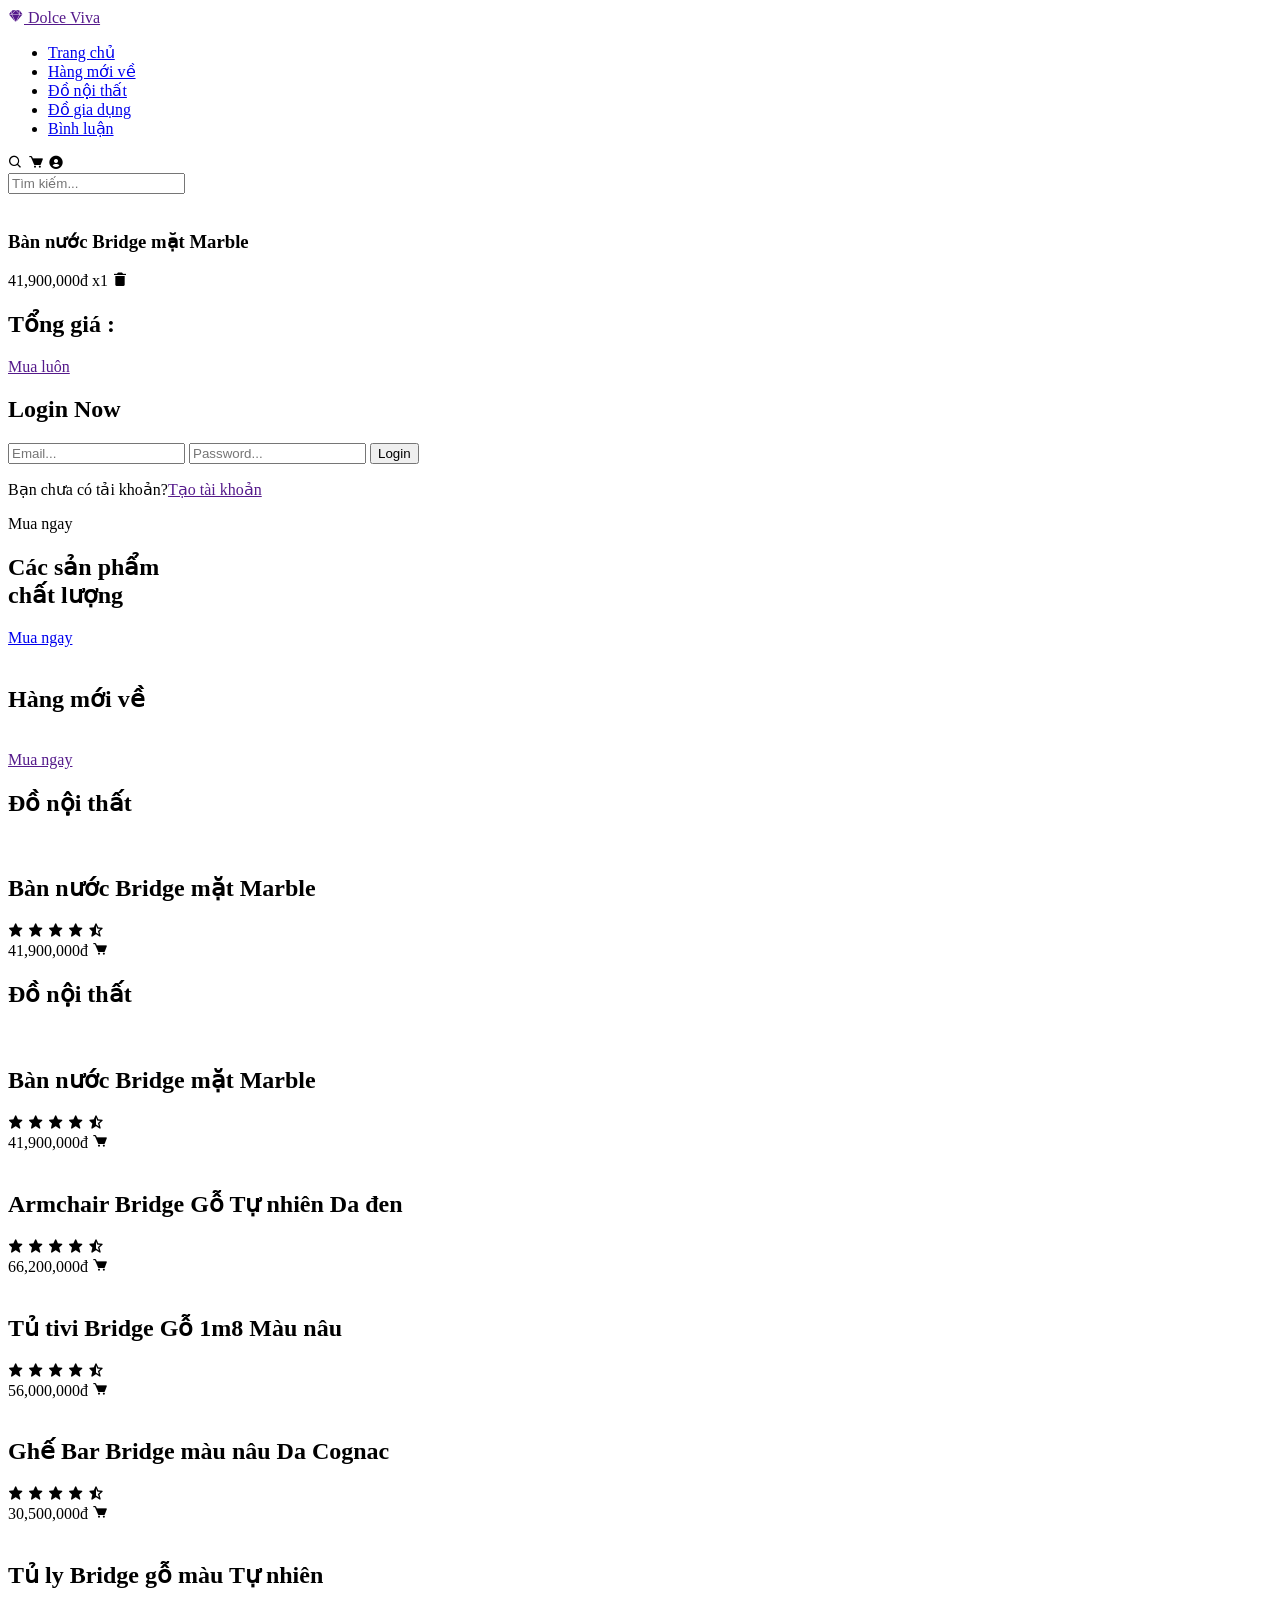
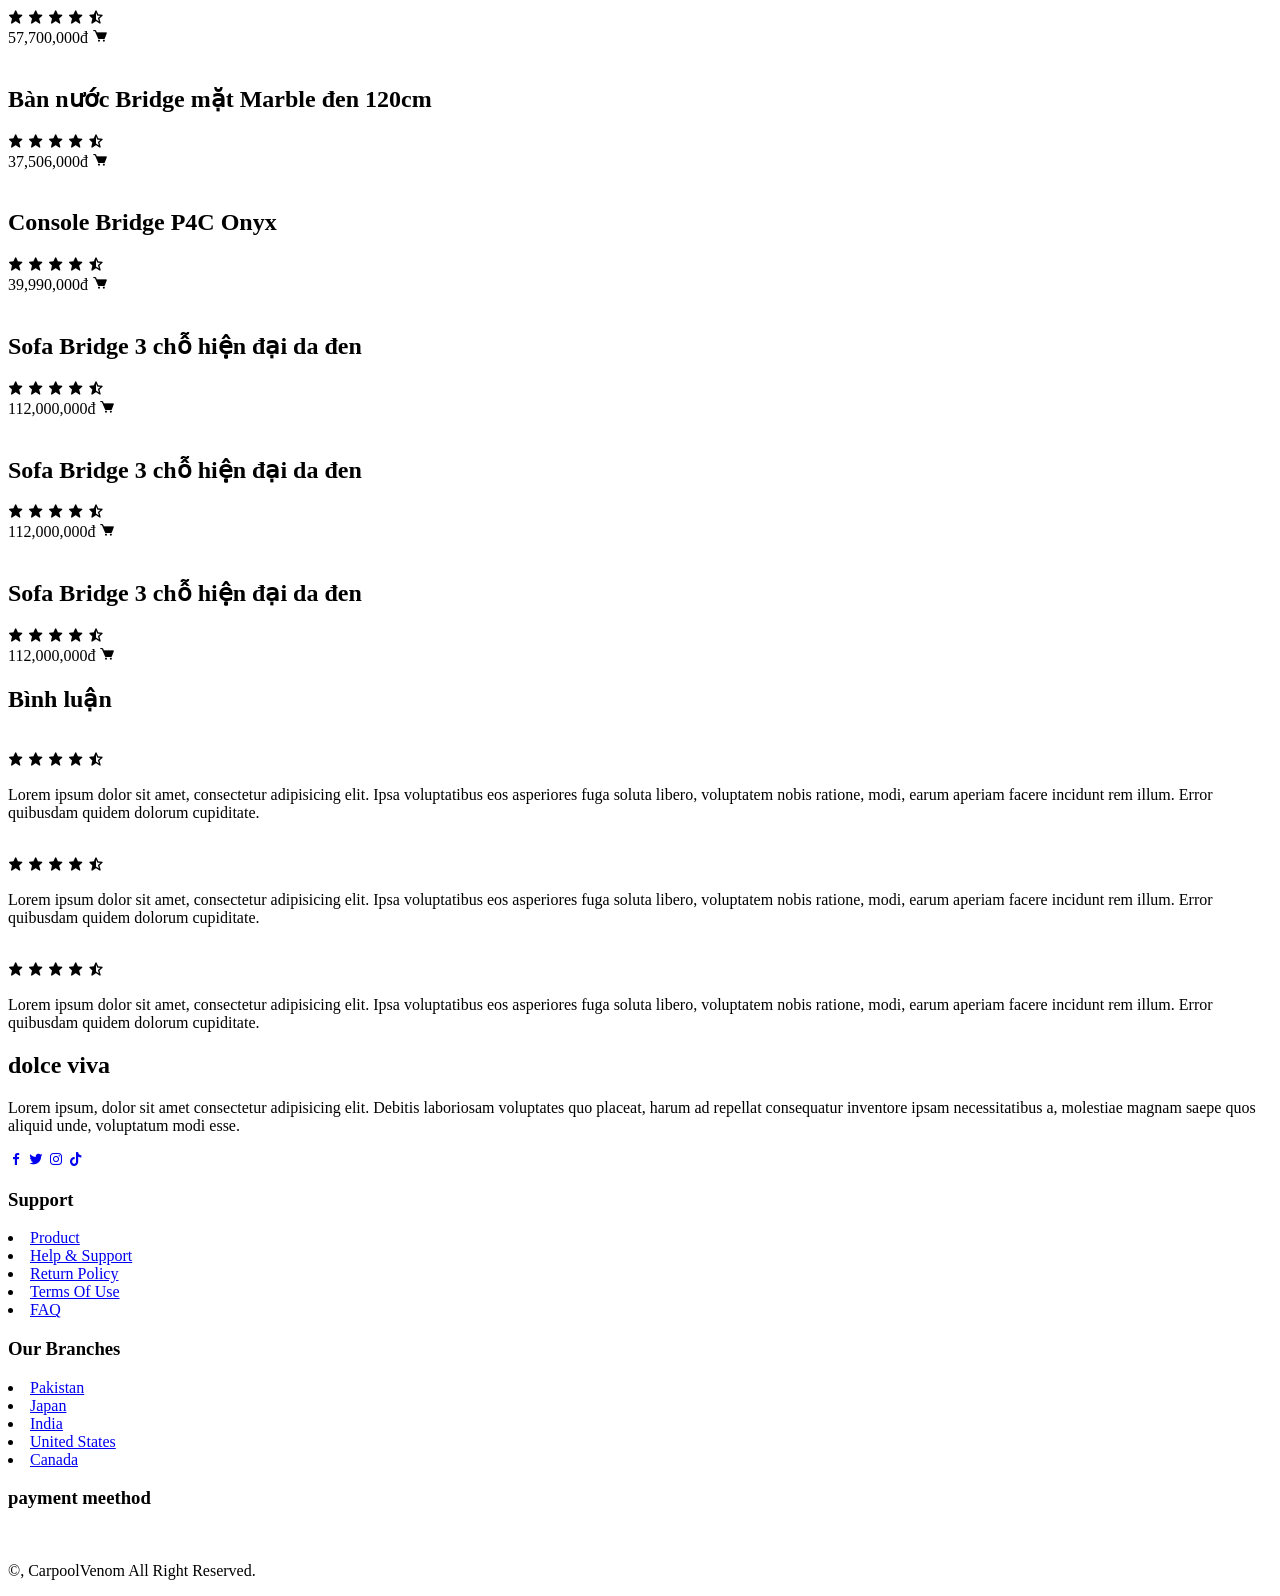
==== index.html @ e6e4c454 "first commit" ====
<!DOCTYPE html>
<html lang="en">
<head>
    <meta charset="UTF-8">
    <meta http-equiv="X-UA-Compatible" content="IE=edge">
    <meta name="viewport" content="width=device-width, initial-scale=1.0">
    <title>Selling housewares and furniture website</title>
    <!-- Link Css -->
    <link rel="stylesheet" href="./style.css">
    <!-- Box icon -->
    <link rel="stylesheet" href="https://cdn.jsdelivr.net/npm/boxicons@latest/css/boxicons.min.css">
    <!-- Link Swiper's CSS -->
    <link rel="stylesheet" href="https://cdn.jsdelivr.net/npm/swiper@9/swiper-bundle.min.css" />
</head>
<body>
    <!-- Navbar -->
    <header class="shadow">
        <a href="" class="logo"> <i class='bx bxl-sketch'></i> Dolce Viva</a>

        <ul class="navbar">
            <li><a href="#">Trang chủ</a></li>
            <li><a href="#">Hàng mới về</a></li>
            <li><a href="#">Đồ nội thất</a></li>
            <li><a href="#">Đồ gia dụng</a></li>
            <li><a href="#">Bình luận</a></li>
        </ul>

        <!-- Icons -->
        <div class="navbar-icons">
            <!-- <i class='bx bx-menu' id="menu-icons"></i> -->
            <i class='bx bx-search' id="search-icons"></i>
            <i class='bx bxs-cart' id="cart-icons"></i>
            <i class='bx bxs-user-circle' id="user-icons"></i>
        </div>

        <!-- search box -->
        <div class="search-box">
            <input type="search" name="" id="" placeholder="Tìm kiếm...">
        </div>

        <!-- cart box -->
        <div class="cart">
            <div class="box">
                <img src="https://nhaxinh.com/wp-content/uploads/2021/10/ban-nuoc-bridge-82524-600x400.jpg" alt="">
                <div class="text">
                    <h3>Bàn nước Bridge mặt Marble</h3>
                    <span>41,900,000đ</span>
                    <span>x1</span>
                    <i class='bx bxs-trash-alt'></i>
                </div>
            </div>
            <h2>Tổng giá :</h2>
            <a href="" class="btn">Mua luôn</a>
        </div>
        <!-- user -->
        <div class="user">
            <h2>Login Now</h2>
            <input type="email" placeholder="Email...">
            <input type="password" placeholder="Password...">
            <input type="submit" value="Login" class="btn-login">
            <p>Bạn chưa có tải khoản?<a href="">Tạo tài khoản</a></p>
        </div>
    </header>
    <!-- Trang chủ -->
    <section class="home" id="home">
        <div class="home-text">
            <span>Mua ngay</span>
            <h1>Các sản phẩm <br> chất lượng</h1>
            <a href="#" class="btn">Mua ngay</a>
        </div>

        <div class="home-ing">
            <img src="https://img.freepik.com/free-photo/beauty-people-emotions-summer-leisure-vacation-concept-carefree-happy-asian-girl-vacation-tourist-holding-shopping-bags-wearing-sunglasses-smiling-satisfied-pink-background_1258-59507.jpg?w=1380&t=st=1686368656~exp=1686369256~hmac=c075f1f63b581433fc8c62a193cb0176d4f9ed21163c696beaa10bffa3d0d5d4" alt="">
        </div>
    </section>
    <!-- Hàng mới về -->
    <section class="new" id="new">
        <div class="heading">
            <h1>Hàng <span>mới về</span></h1>
        </div>
        <div class="swiper new-arrival">
            <div class="swiper-wrapper">
                <div class="swiper-slide box">
                    <img src="https://img.freepik.com/free-psd/two-seater-gray-sofa-with-two-cushions-isolated_176382-98.jpg?size=626&ext=jpg&ga=GA1.2.679291507.1686368391&semt=sph" alt="">
                    <div class="context">
                        <a href="" class="btn">Mua ngay</a>
                    </div>
                </div>

                <div class="swiper-slide box">
                    <img src="https://img.freepik.com/free-photo/gray-sofa-white-living-room-with-copy-space_43614-918.jpg?size=626&ext=jpg&ga=GA1.2.679291507.1686368391&semt=sph" alt="">
                    <div class="context">
                        <a href="" class="btn">Mua ngay</a>
                    </div>
                </div>

                <div class="swiper-slide box">
                    <img src="https://img.freepik.com/free-vector/household-appliances-realistic-composition_1284-65307.jpg?size=626&ext=jpg&ga=GA1.2.679291507.1686368391&semt=sph" alt="">
                    <div class="context">
                        <a href="" class="btn">Mua ngay</a>
                    </div>
                </div>

                <div class="swiper-slide box">
                    <img src="https://img.freepik.com/free-photo/empty-modern-room-with-furniture_23-2149178335.jpg?size=626&ext=jpg&ga=GA1.2.679291507.1686368391&semt=sph" alt="">
                    <div class="context">
                        <a href="" class="btn">Mua ngay</a>
                    </div>
                </div>

                <div class="swiper-slide box">
                    <img src="https://img.freepik.com/free-photo/room-interior-design_23-2148899451.jpg?size=626&ext=jpg&ga=GA1.2.679291507.1686368391&semt=sph" alt="">
                    <div class="context">
                        <a href="" class="btn">Mua ngay</a>
                    </div>
                </div>

                <div class="swiper-slide box">
                    <img src="https://img.freepik.com/premium-photo/sofa-from-china-with-white-backdrop_872147-18218.jpg?size=626&ext=jpg&ga=GA1.1.679291507.1686368391&semt=sph" alt="">
                    <div class="context">
                        <a href="" class="btn">Mua ngay</a>
                    </div>
                </div>
            </div>
        </div>
    </section>
    <!-- Đồ nội thất -->
    <section class="products" id="products">
        <div class="heading">
            <h1>Đồ <span>nội thất</span></h1>
        </div>

        <div class="product-container" id="product">
            <div class="box">
                <img src="https://nhaxinh.com/wp-content/uploads/2021/10/ban-nuoc-bridge-82524-600x400.jpg" alt="">
                <div class="content">
                    <h2>Bàn nước Bridge mặt Marble</h2>
    
                    <div class="stars">
                        <i class='bx bxs-star'></i>
                        <i class='bx bxs-star'></i>
                        <i class='bx bxs-star'></i>
                        <i class='bx bxs-star'></i>
                        <i class='bx bxs-star-half'></i>
                    </div>
    
                    <span>41,900,000đ</span>
                    <i class='bx bxs-cart'></i>
                </div>
            </div>
    </section>
    
    <section class="products" id="products">
        <div class="heading">
            <h1>Đồ <span>nội thất</span></h1>
        </div>

        <div class="product-container">
            <div class="box">
                <img src="https://nhaxinh.com/wp-content/uploads/2021/10/ban-nuoc-bridge-82524-600x400.jpg" alt="">
                <div class="content">
                    <h2>Bàn nước Bridge mặt Marble</h2>
    
                    <div class="stars">
                        <i class='bx bxs-star'></i>
                        <i class='bx bxs-star'></i>
                        <i class='bx bxs-star'></i>
                        <i class='bx bxs-star'></i>
                        <i class='bx bxs-star-half'></i>
                    </div>
    
                    <span>41,900,000đ</span>
                    <i class='bx bxs-cart'></i>
                </div>
            </div>
            
            <div class="box">
                <img src="https://nhaxinh.com/wp-content/uploads/2021/10/armchair_bridge_black_1.jpg" alt="">
                <div class="content">
                    <h2>Armchair Bridge Gỗ Tự nhiên Da đen</h2>
    
                    <div class="stars">
                        <i class='bx bxs-star'></i>
                        <i class='bx bxs-star'></i>
                        <i class='bx bxs-star'></i>
                        <i class='bx bxs-star'></i>
                        <i class='bx bxs-star-half'></i>
                    </div>
    
                    <span>66,200,000đ</span>
                    <i class='bx bxs-cart'></i>
                </div>
            </div>

            <div class="box">
                <img src="https://nhaxinh.com/wp-content/uploads/2021/10/1000-san-pham-nha-xinh48-600x400.jpg" alt="">
                <div class="content">
                    <h2>Tủ tivi Bridge Gỗ 1m8 Màu nâu</h2>
    
                    <div class="stars">
                        <i class='bx bxs-star'></i>
                        <i class='bx bxs-star'></i>
                        <i class='bx bxs-star'></i>
                        <i class='bx bxs-star'></i>
                        <i class='bx bxs-star-half'></i>
                    </div>
    
                    <span>56,000,000đ</span>
                    <i class='bx bxs-cart'></i>
                </div>
            </div>
            
            <div class="box">
                <img src="https://nhaxinh.com/wp-content/uploads/2022/05/ghe-bar-bridge-mau-nau-cognac-go-soi.jpg" alt="">
                <div class="content">
                    <h2>Ghế Bar Bridge màu nâu Da Cognac</h2>
    
                    <div class="stars">
                        <i class='bx bxs-star'></i>
                        <i class='bx bxs-star'></i>
                        <i class='bx bxs-star'></i>
                        <i class='bx bxs-star'></i>
                        <i class='bx bxs-star-half'></i>
                    </div>
    
                    <span>30,500,000đ</span>
                    <i class='bx bxs-cart'></i>
                </div>
            </div>
            
            <div class="box">
                <img src="https://nhaxinh.com/wp-content/uploads/2021/10/1000-tu-tivi-bridge-600x400.jpg" alt="">
                <div class="content">
                    <h2>Tủ ly Bridge gỗ màu Tự nhiên</h2>
    
                    <div class="stars">
                        <i class='bx bxs-star'></i>
                        <i class='bx bxs-star'></i>
                        <i class='bx bxs-star'></i>
                        <i class='bx bxs-star'></i>
                        <i class='bx bxs-star-half'></i>
                    </div>
    
                    <span>57,700,000đ</span>
                    <i class='bx bxs-cart'></i>
                </div>
            </div>
            
            <div class="box">
                <img src="https://nhaxinh.com/wp-content/uploads/2021/10/84909-1000x666-1-600x400.jpg" alt="">
                <div class="content">
                    <h2>Bàn nước Bridge mặt Marble đen 120cm</h2>
                    <div class="stars">
                        <i class='bx bxs-star'></i>
                        <i class='bx bxs-star'></i>
                        <i class='bx bxs-star'></i>
                        <i class='bx bxs-star'></i>
                        <i class='bx bxs-star-half'></i>
                    </div>
    
                    <span>37,506,000đ</span>
                    <i class='bx bxs-cart'></i>
                </div>
            </div>
            
            <div class="box">
                <img src="https://nhaxinh.com/wp-content/uploads/2021/10/82528-1000x666-1-600x400.jpg" alt="">
                <div class="content">
                    <h2>Console Bridge P4C Onyx</h2>
    
                    <div class="stars">
                        <i class='bx bxs-star'></i>
                        <i class='bx bxs-star'></i>
                        <i class='bx bxs-star'></i>
                        <i class='bx bxs-star'></i>
                        <i class='bx bxs-star-half'></i>
                    </div>
    
                    <span>39,990,000đ</span>
                    <i class='bx bxs-cart'></i>
                </div>
            </div>
            
            <div class="box">
                <img src="https://nhaxinh.com/wp-content/uploads/2021/10/sofa-bride-go-goi-da-bo-that-cao-cap-hien-dai-dang-cap-sang-trong-600x400.jpg" alt="">
                <div class="content">
                    <h2>Sofa Bridge 3 chỗ hiện đại da đen</h2>
    
                    <div class="stars">
                        <i class='bx bxs-star'></i>
                        <i class='bx bxs-star'></i>
                        <i class='bx bxs-star'></i>
                        <i class='bx bxs-star'></i>
                        <i class='bx bxs-star-half'></i>
                    </div>
    
                    <span>112,000,000đ</span>
                    <i class='bx bxs-cart'></i>
                </div>
            </div>
            
            <div class="box">
                <img src="https://nhaxinh.com/wp-content/uploads/2021/10/sofa-bride-go-goi-da-bo-that-cao-cap-hien-dai-dang-cap-sang-trong-600x400.jpg" alt="">
                <div class="content">
                    <h2>Sofa Bridge 3 chỗ hiện đại da đen</h2>
    
                    <div class="stars">
                        <i class='bx bxs-star'></i>
                        <i class='bx bxs-star'></i>
                        <i class='bx bxs-star'></i>
                        <i class='bx bxs-star'></i>
                        <i class='bx bxs-star-half'></i>
                    </div>
    
                    <span>112,000,000đ</span>
                    <i class='bx bxs-cart'></i>
                </div>
            </div>

            <div class="box">
                <img src="https://nhaxinh.com/wp-content/uploads/2021/10/sofa-bride-go-goi-da-bo-that-cao-cap-hien-dai-dang-cap-sang-trong-600x400.jpg" alt="">
                <div class="content">
                    <h2>Sofa Bridge 3 chỗ hiện đại da đen</h2>
    
                    <div class="stars">
                        <i class='bx bxs-star'></i>
                        <i class='bx bxs-star'></i>
                        <i class='bx bxs-star'></i>
                        <i class='bx bxs-star'></i>
                        <i class='bx bxs-star-half'></i>
                    </div>
    
                    <span>112,000,000đ</span>
                    <i class='bx bxs-cart'></i>
                </div>
            </div>
        </div>
    </section>
    <!-- Bình luận -->
    <section class="reviews" id="reviews">
        <div class="heading">
            <h1>Bình <span>luận</span></h1>
        </div>
        <div class="reviews-container">
            <div class="box">
                <img src="https://img.freepik.com/free-photo/two-asian-pretty-cheerful-ladies-sisters_171337-2077.jpg?size=626&ext=jpg&ga=GA1.2.679291507.1686368391&semt=sph" alt="">
                <div class="stars">
                    <i class='bx bxs-star'></i>
                    <i class='bx bxs-star'></i>
                    <i class='bx bxs-star'></i>
                    <i class='bx bxs-star'></i>
                    <i class='bx bxs-star-half'></i>
                </div>
                <p>Lorem ipsum dolor sit amet, consectetur adipisicing elit. Ipsa voluptatibus eos asperiores fuga soluta libero, voluptatem nobis ratione, modi, earum aperiam facere incidunt rem illum. Error quibusdam quidem dolorum cupiditate.</p>
            </div>

            <div class="box">
                <img src="https://img.freepik.com/free-photo/two-asian-pretty-cheerful-ladies-sisters_171337-2077.jpg?size=626&ext=jpg&ga=GA1.2.679291507.1686368391&semt=sph" alt="">
                <div class="stars">
                    <i class='bx bxs-star'></i>
                    <i class='bx bxs-star'></i>
                    <i class='bx bxs-star'></i>
                    <i class='bx bxs-star'></i>
                    <i class='bx bxs-star-half'></i>
                </div>
                <p>Lorem ipsum dolor sit amet, consectetur adipisicing elit. Ipsa voluptatibus eos asperiores fuga soluta libero, voluptatem nobis ratione, modi, earum aperiam facere incidunt rem illum. Error quibusdam quidem dolorum cupiditate.</p>
            </div>

            <div class="box">
                <img src="https://img.freepik.com/free-photo/two-asian-pretty-cheerful-ladies-sisters_171337-2077.jpg?size=626&ext=jpg&ga=GA1.2.679291507.1686368391&semt=sph" alt="">
                <div class="stars">
                    <i class='bx bxs-star'></i>
                    <i class='bx bxs-star'></i>
                    <i class='bx bxs-star'></i>
                    <i class='bx bxs-star'></i>
                    <i class='bx bxs-star-half'></i>
                </div>
                <p>Lorem ipsum dolor sit amet, consectetur adipisicing elit. Ipsa voluptatibus eos asperiores fuga soluta libero, voluptatem nobis ratione, modi, earum aperiam facere incidunt rem illum. Error quibusdam quidem dolorum cupiditate.</p>
            </div>
        </div>   
    </section>
    <!-- end-trang -->
    <section class="footer">
        <div class="footer-box">
            <h2>dolce viva</h2>
            <p>Lorem ipsum, dolor sit amet consectetur adipisicing elit. Debitis laboriosam voluptates quo placeat, harum ad repellat consequatur inventore ipsam necessitatibus a, molestiae magnam saepe quos aliquid unde, voluptatum modi esse.</p>

            <div class="social">
                <a href="#"><i class='bx bxl-facebook'></i></a>
                <a href="#"><i class='bx bxl-twitter'></i></a>
                <a href="#"><i class='bx bxl-instagram'></i></a>
                <a href="#"><i class='bx bxl-tiktok'></i></a>
            </div>
        </div>
        <div class="footer-box">
            <h3>Support</h3>
            <li><a href="#">Product</a></li>
            <li><a href="#">Help & Support</a></li>
            <li><a href="#">Return Policy</a></li>
            <li><a href="#">Terms Of Use</a></li>
            <li><a href="#">FAQ</a></li>
        </div>
        <div class="footer-box">
            <h3>Our Branches</h3>
            <li><a href="#">Pakistan</a></li>
            <li><a href="#">Japan</a></li>
            <li><a href="#">India</a></li>
            <li><a href="#">United States</a></li>
            <li><a href="#">Canada</a></li>
        </div>
        <div class="footer-box">
            <h3>payment meethod</h3>
            <div class="payment">
                <img src="https://img.freepik.com/free-icon/visa_318-202971.jpg?size=626&ext=jpg&ga=GA1.1.679291507.1686368391&semt=sph" alt="">
                <img src="https://img.freepik.com/premium-vector/initial-letter-m-b-logo-design-vector-graphic-alphabet-symbol-corporate-business-identity_565585-1203.jpg?size=626&ext=jpg&ga=GA1.1.679291507.1686368391&semt=ais" alt="">
                <img src="https://img.freepik.com/free-icon/paypal_318-258901.jpg?size=626&ext=jpg&ga=GA1.1.679291507.1686368391&semt=sph" alt="">
                <img src="https://img.freepik.com/free-vector/money-delivery-bank_53876-28371.jpg?size=626&ext=jpg&ga=GA1.1.679291507.1686368391&semt=ais" alt="">
            </div>
        </div>
    </section>
    <!-- copyright -->
    <section class="copyright">
        <p>&#169, CarpoolVenom All Right Reserved.</p>
    </section>
    <!-- Swiper JS -->
    <script src="https://cdn.jsdelivr.net/npm/swiper@9/swiper-bundle.min.js"></script>
    <!-- Link Js -->
    <script src="./abc.js"></script> 
    <script src="./xz.js"></script>
</body>
</html>
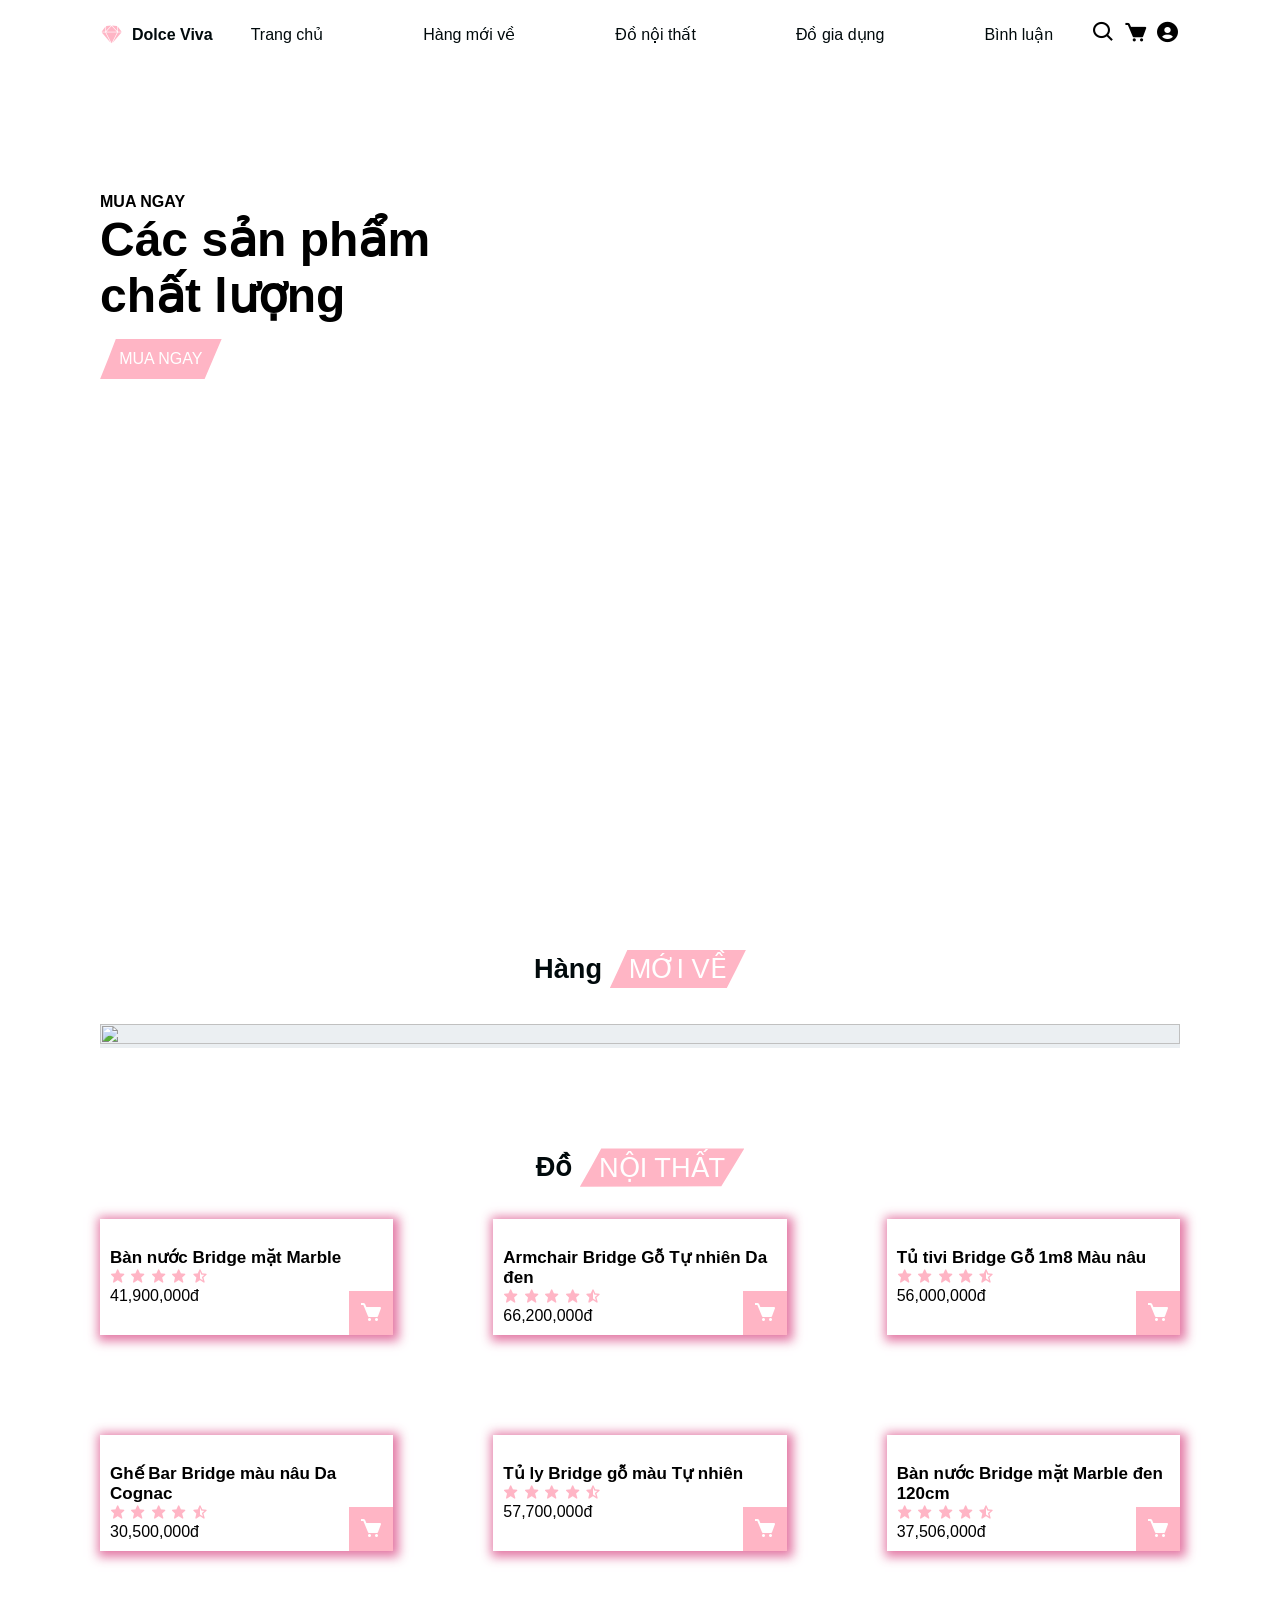
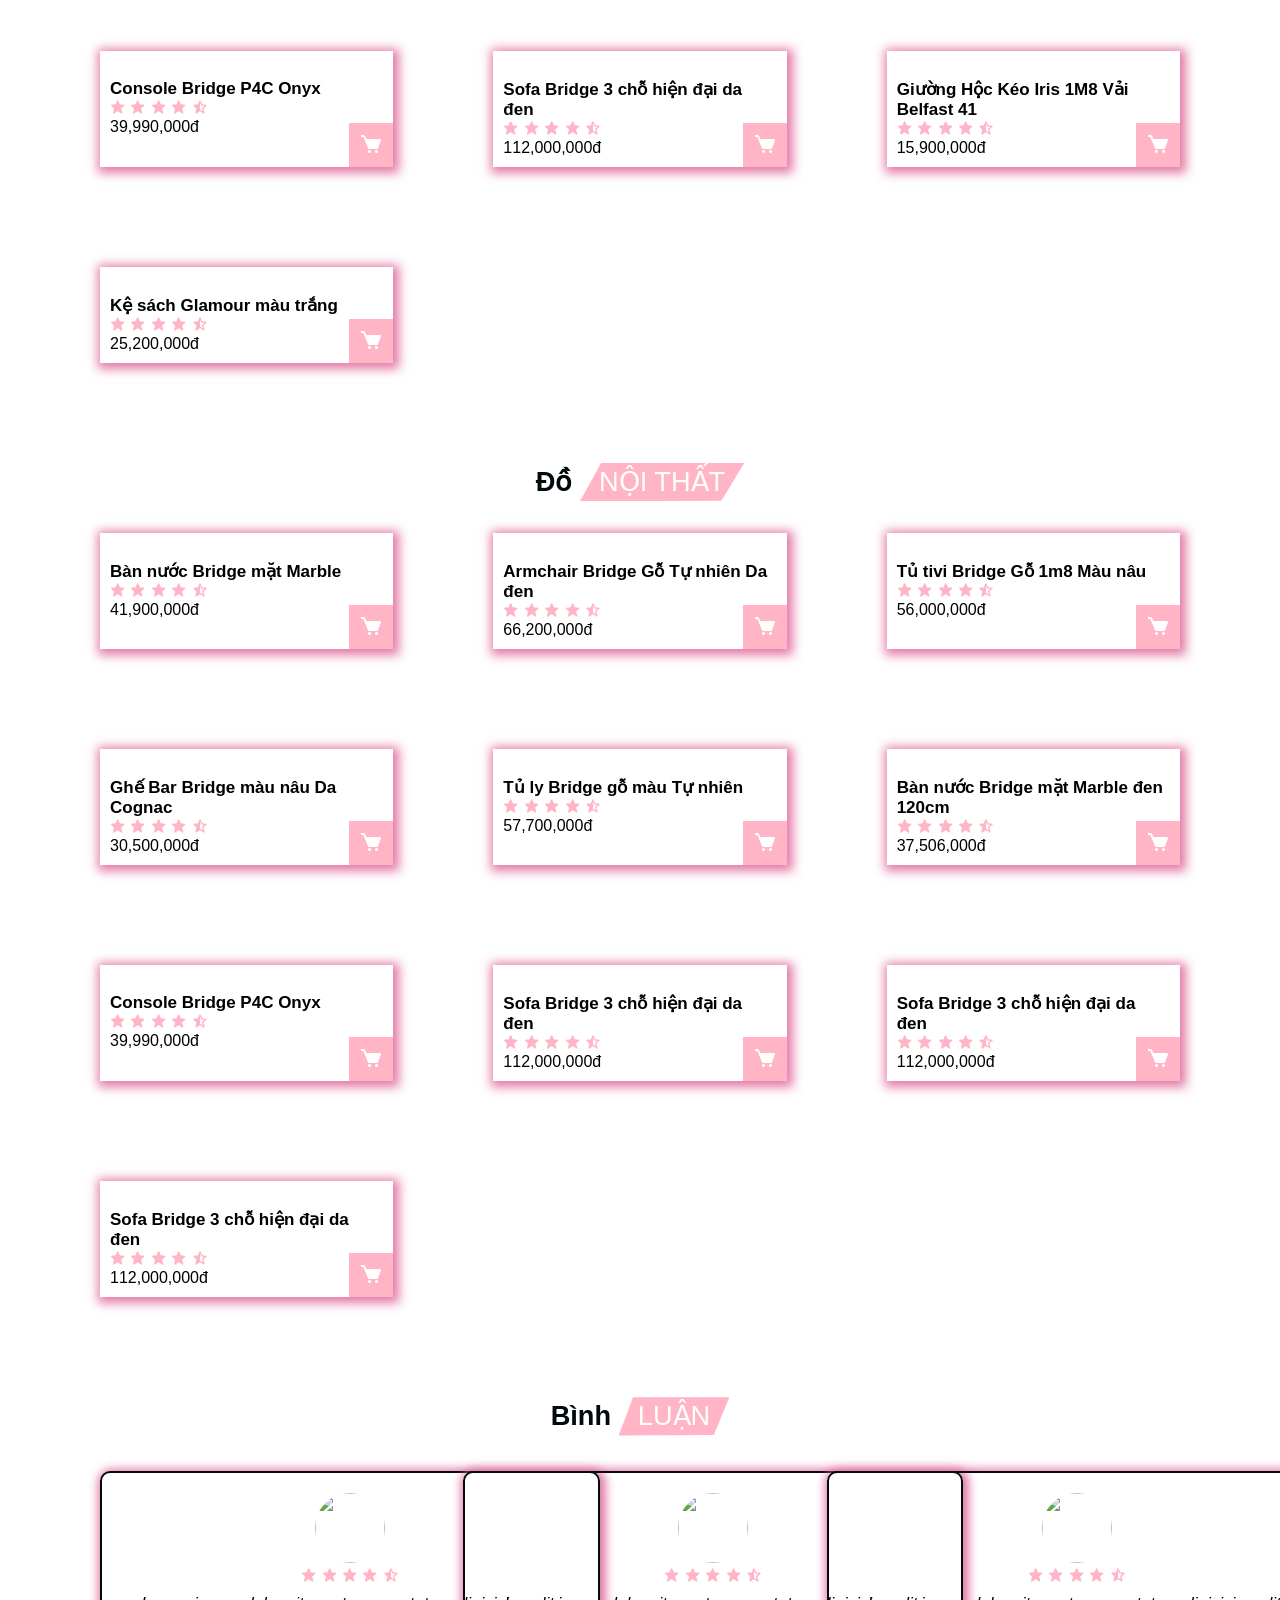
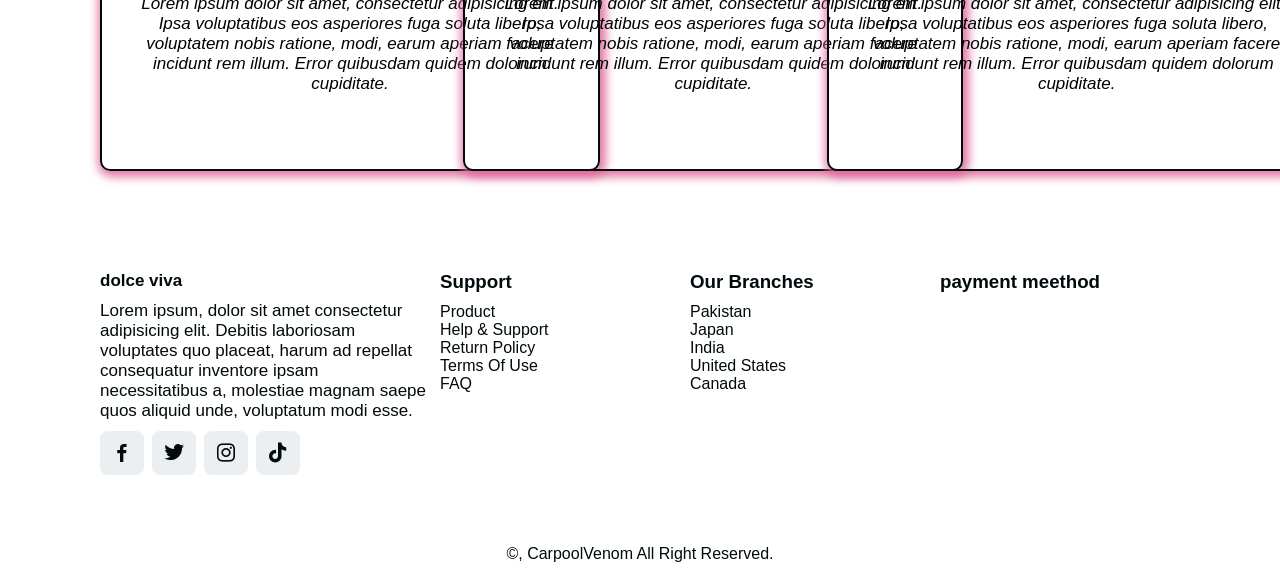
==== commit 56324aec: "update" ====
--- a/index.html
+++ b/index.html
@@ -6,7 +6,7 @@
     <meta name="viewport" content="width=device-width, initial-scale=1.0">
     <title>Selling housewares and furniture website</title>
     <!-- Link Css -->
-    <link rel="stylesheet" href="./style.css">
+    <link rel="stylesheet" href="./css/style.css">
     <!-- Box icon -->
     <link rel="stylesheet" href="https://cdn.jsdelivr.net/npm/boxicons@latest/css/boxicons.min.css">
     <!-- Link Swiper's CSS -->
@@ -425,7 +425,7 @@
     <!-- Swiper JS -->
     <script src="https://cdn.jsdelivr.net/npm/swiper@9/swiper-bundle.min.js"></script>
     <!-- Link Js -->
-    <script src="./abc.js"></script> 
-    <script src="./xz.js"></script>
+    <script src="./js/abc.js"></script> 
+    <script src="./js/xz.js"></script>
 </body>
 </html>
--- a/css/style.css
+++ b/css/style.css
@@ -0,0 +1,397 @@
+/* Google fonts */
+@import url('https://fonts.googleapis.com/css2?family=Poppins&display=swap');
+* {
+    font-family: 'Poppins', sans-serif;
+    margin: 0;
+    padding: 0;
+    box-sizing: border-box;
+    list-style: none;
+    text-decoration: none;
+    scroll-behavior: smooth;
+    /* hiệu ứng khi click vào link trên menu và trang cuộn từ từ tới thành phần tương ứng */
+    scroll-padding-top: 2rem;
+}
+/* :root dùng để chọn lm phần tử gốc */
+:root {
+    --main-color: #FFB5C5;
+    --second-color: #ebeff2;
+    --text-color: #010a0c;
+    --bg-color: #fff;
+    /* box shadow */
+    --box-shadow: 2px 2px 10px 4px rgba(223, 105, 154, 0.89);
+}
+/* Custom Scroll Bar */
+html::-webkit-scrollbar {
+    width: 0.5rem;
+}
+html::-webkit-scrollbar-thumb {
+    background: transparent;
+}
+html::-webkit-scrollbar-track {
+    background: var(--text-color);
+    border-radius: 80px;
+}
+img {
+    width: 100%;
+}
+section {
+    padding: 50px 100px;
+}
+/* Navbar */
+header {
+    position: fixed;
+    width: 100%;
+    top: 0;
+    z-index: 1000;
+    /* z-index là thuộc tính thiết lập thứ tự xếp chồng lên nhau của một phần tử vị trí */
+    display: flex;
+    align-items: center;
+    justify-content: space-between;
+    padding: 20px 100px;
+    transition: 0.5s linear;
+}
+header .shadow {
+    background: var(--bg-color);
+    box-shadow: 0 0 4px rgb(223, 105, 154, 0.89) ;
+}
+.logo {
+    display: flex;
+    align-items: center;
+    font-size: 16px;
+    font-weight: 600;
+    column-gap: 8px;
+    /* 	column-gap: Xác định khoảng cách giữa các cột. */
+    color: var(--text-color);
+}
+.logo .bx {
+    font-size: 24px;
+    color: var(--main-color);
+}
+.navbar {
+    display: flex;
+    column-gap: 100px;
+}
+.navbar a {
+    font-size: 16px;
+    font-weight: 500;
+    /* font-weight: thiết lập độ dày, mỏng của chữ */
+    color: var(--text-color);
+}
+.navbar a:hover {
+    color: var(--main-color);
+}
+.navbar-icons {
+    font-size: 25px;
+    cursor: pointer;
+    z-index: 100000;
+    column-gap: 20px;
+}
+.search-box {
+    position: absolute;
+    top: 110%;
+    right: -100%;
+}
+.search-box input {
+    padding: 10px;
+    border: none;
+    outline: none;
+    border-radius: 8px;
+    width: 280px;
+    box-shadow: var(--box-shadow);
+}
+.search-box.active {
+    right: 16px;
+    transition: 0.2s;
+}
+.cart {
+    position: absolute;
+    right: -100%;
+    top: 110%;
+    display: flex;
+    flex-direction: column;
+    align-items: center;
+    row-gap: 8px;
+    background: var(--bg-color);
+    padding: 20px;
+    border-radius: 8px;
+    box-shadow: var(--box-shadow);
+}
+.cart img {
+    width: 100px;
+}
+
+.cart .box {
+    display: flex;
+    align-items: center;
+    column-gap: 32px;
+}
+
+.cart .box .text h3 {
+    font-size: 16px;
+}
+
+.cart .box .text .bx {
+    font-size: 24px;
+}
+
+.cart .box .text .bx:hover {
+    color: var(--main-color);
+}
+
+.cart h2 {
+    font-size: 1.1rem;
+    font-weight: 600;
+}
+
+.cart.active {
+    right: 16px;
+    transition: 0.2s;
+}
+.user {
+    position: absolute;
+    right: -100%;
+    top: 110%;
+    display: flex;
+    flex-direction: column;
+    align-items: center;
+    row-gap: 8px;
+    background: var(--bg-color);
+    padding: 20px;
+    border-radius: 8px;
+    box-shadow: var(--box-shadow);
+}
+.user h2 {
+    font-size: 20px;
+    color: var(--text-color);
+}
+.user .btn-login {
+    background: var(--main-color);
+    color: var(--bg-color);
+    font-size: 16px;
+    text-transform: uppercase;
+    font-weight: 500;
+    cursor: pointer;
+}
+.user .btn-login:hover {
+    background: var(--text-color);
+}
+.user input {
+    border: none;
+    outline: none;
+    background: var(--second-color);
+    padding: 10px;
+    border-radius: 8px;
+    width: 100%;
+}
+.user p {
+    font-size: 15px;
+}
+.user a {
+    text-decoration: underline;
+    color: var(--main-color);
+}
+.user.active {
+    right: 16px;
+    transition: 0.2s;
+}
+.home {
+    width: 100%;
+    min-height: 100vh;
+    display: grid;
+    grid-template-columns: repeat(auto-fit, minmax(17rem, 1ft));
+    align-items: center;
+    gap: 1.5em;
+    /* background: var(--second-color); */
+}
+.home-text span {
+    font-weight: 600;
+    text-transform: uppercase;
+}
+.home-text h1 {
+    font-size: 48px;
+    margin-bottom: 16px;
+}
+.btn {
+    padding: 0.7rem 1.2rem;
+    background: var(--main-color);
+    color: var(--bg-color);
+    font-weight: 500;
+    display: inline-block;
+    text-transform: uppercase;
+    clip-path: polygon(100% 0, 93% 50%, 86% 99%, 0% 100%, 7% 47%, 13% 0%);
+}
+.btn:hover {
+    background: var(--text-color);
+    letter-spacing: 2px;
+    transition: 0.2;
+}
+.heading {
+    text-align: center;
+}
+.heading h1 {
+    font-size: 1.7rem;
+    font-weight: 600;
+    text-transform: capitalize;
+    color: var(--text-color);
+}
+.heading span {
+    padding: 0.2rem 1.2rem;
+    background: var(--main-color);
+    color: var(--bg-color);
+    font-weight: 500;
+    display: inline-block;
+    text-transform: uppercase;
+    clip-path: polygon(100% 0, 93% 50%, 86% 99%, 0% 100%, 7% 47%, 13% 0%);
+}
+.new-arrival {
+    margin-top: 36px;
+}
+.new-arrival .box {
+    position: relative;
+    overflow: hidden;
+    background: var(--second-color);
+}
+.new-arrival .box img {
+    background: var(--second-color);
+    width: 100%;
+    height: 100%;
+    object-fit: cover;
+}
+.new-arrival .box .context {
+    position: absolute;
+    top: -100%;
+    right: 0;
+    width: 100%;
+    height: 100%;
+    display: flex;
+    align-items: center;
+    justify-content: center;
+    background: hsl(0, 0%, 91%, 0.5);
+    overflow: hidden;
+}
+.new-arrival .box:hover .context {
+    top: 0;
+    transition: 0.2s;
+}
+.product-container {
+    display: grid;
+    grid-template-columns: repeat(auto-fit, minmax(240px, auto));
+    gap: 100px;
+    margin-top: 2rem;
+}
+.product-container .box {
+    position: relative;
+    padding: 10px;
+    box-shadow: var(--box-shadow);
+}
+.product-container .box .content h2 {
+    font-size: 17px;
+    font-weight: 600;
+}
+.product-container .box .content .stars .bx {
+    color: var(--main-color);
+}
+.product-container .box .bxs-cart {
+    position: absolute;
+    bottom: 0;
+    right: 0;
+    padding: 10px;
+    font-size: 24px;
+    background: var(--main-color);
+    color: var(--bg-color);
+}
+.product-container .box .bxs-cart:hover {
+    background: var(--text-color);
+}
+.product-container .box:hover img {
+    -webkit-transform: scaleX(-1);
+    transform: scaleX(-1);
+    transition: 0.5s;
+}
+.reviews-container {
+    display: grid;
+    grid-template-columns: repeat(auto-fit, minmax(240px, auto));
+    gap: 10px;
+    margin-top: 35px;
+}
+.reviews-container .box {
+    padding: 20px;
+    border: 2px solid var(--text-color);
+    border-radius: 10px;
+    text-align: center;
+    box-shadow: var(--box-shadow);
+    width: 500px;
+    height: 300px;
+}
+.reviews-container .box img {
+    width: 70px;
+    height: 70px;
+    object-fit: cover;
+    border-radius: 50%;
+}
+.reviews-container .box .stars .bx {
+    color: var(--main-color);
+}
+.reviews-container .box p {
+    font-size: 17px;
+    font-style: italic;
+    margin: 8px 8px;
+}
+.reviews-container .box:hover {
+    background: var(--text-color);
+    color: var(--main-color);
+}
+.footer {
+    display: grid;
+    grid-template-columns: repeat(auto-fit, minmax(240px, auto));
+    gap: 10px;
+    color: var(--text-color);
+}
+.footer-box h2 {
+    font-size: 17px;
+    font-weight: 600;
+    margin-bottom: 10px;
+}
+.footer-box p {
+    font-size: 17px;
+    margin-bottom: 10px;
+}
+.social {
+    display: flex;
+    align-items: center;
+    column-gap: 8px;
+}
+.social a .bx {
+    font-size: 24px;
+    color: var(--text-color);
+    padding: 10px;
+    background: var(--second-color);
+    border-radius: 8px;
+}
+.social a .bx:hover {
+    background: var(--main-color);
+    color:var(--bg-color);
+}
+.footer-box h3 {
+    font-weight: 600;
+    margin-bottom: 10px;
+}
+.footer-box li a {
+    color: var(--text-color);
+}
+.footer-box li a:hover {
+    color: var(--main-color);
+}
+.payment {
+    display: flex;
+    align-items: center;
+    column-gap: 10px;
+}
+.payment img {
+    width: 45px;
+}
+.copyright {
+    padding: 20px;
+    text-align: center;
+    color: var(--text-color);
+}
